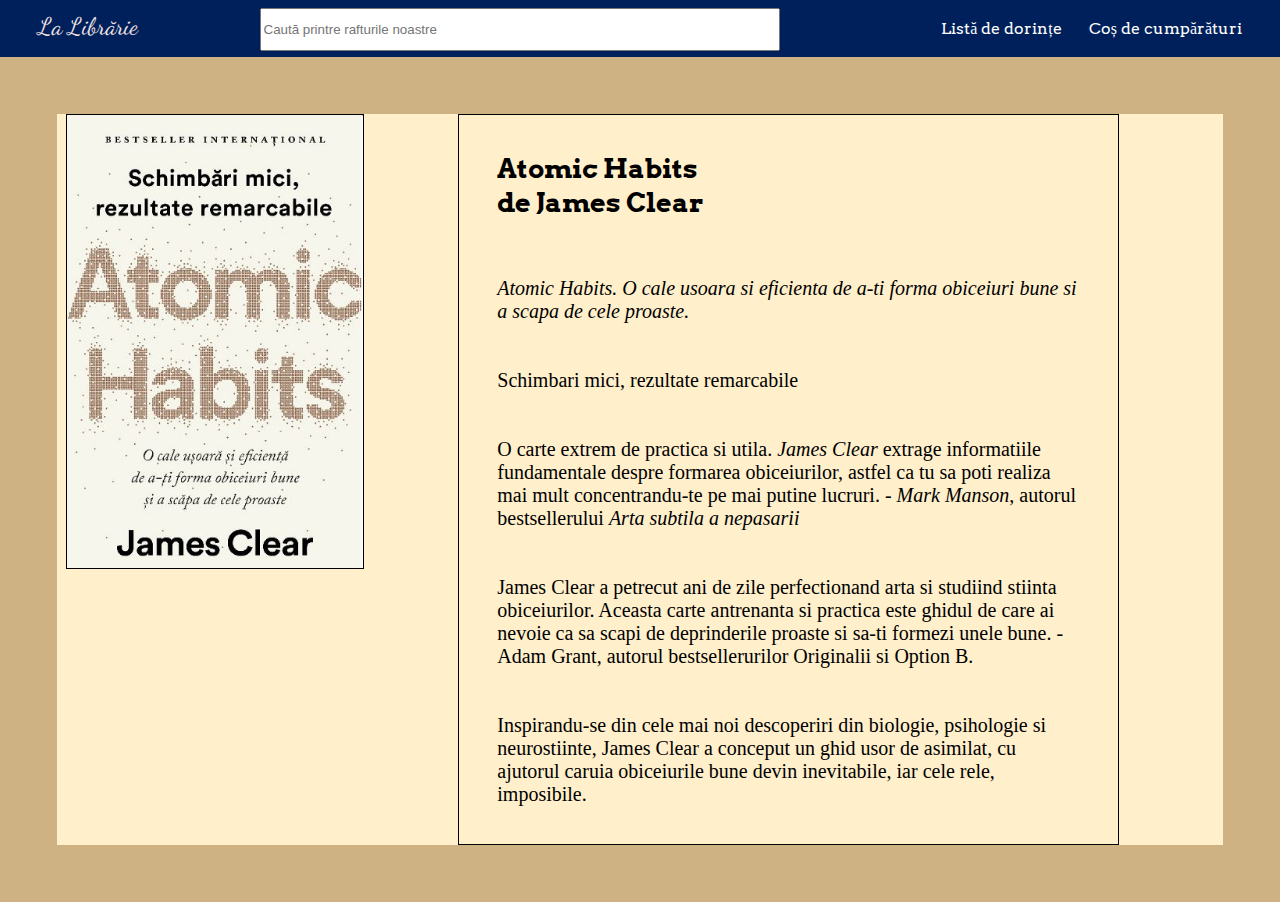
==== Atomic-Habits.html @ 4326ece0 "principal" ====
<!DOCTYPE html>
<html lang="ro">
  <head>
    <meta charset="UTF-8" />
    <title>Atomic Habits</title>
    <meta name="viewport" content="width=device-width,initial-scale=1" />
    <link rel="stylesheet" href="" />
    <link rel="icon" type="image/x-icon" href="./resurse/poza carte.jpg" />
    <link rel="preconnect" href="https://fonts.googleapis.com" />
    <link rel="preconnect" href="https://fonts.gstatic.com" crossorigin />
    <link rel="preconnect" href="https://fonts.googleapis.com" />
    <link rel="preconnect" href="https://fonts.gstatic.com" crossorigin />
    <link rel="preconnect" href="https://fonts.googleapis.com" />
    <link rel="preconnect" href="https://fonts.googleapis.com" />
    <link rel="preconnect" href="https://fonts.gstatic.com" crossorigin />
    <link
      href="https://fonts.googleapis.com/css2?family=Dancing+Script&display=swap"
      rel="stylesheet"
    />
    <link
      rel="stylesheet"
      href="https://fonts.googleapis.com/css2?family=Material+Symbols+Outlined:opsz,wght,FILL,GRAD@48,400,0,0"
    />
    <link rel="preconnect" href="https://fonts.googleapis.com" />
    <link rel="preconnect" href="https://fonts.gstatic.com" crossorigin />
    <link
      href="https://fonts.googleapis.com/css2?family=Arvo&display=swap"
      rel="stylesheet"
    />
    <link
      rel="stylesheet"
      href="https://fonts.googleapis.com/css2?family=Material+Symbols+Outlined:opsz,wght,FILL,GRAD@20..48,100..700,0..1,-50..200"
    />

    <link rel="stylesheet" href="styles.css" />
  </head>
  <body>
    <div class="header">
      <div class="firstline">
        <div class="logo">La Librărie</div>
        <input
          id="autoCompleteMobile"
          autocomplete="off"
          aria-controls="autoComplete_list"
          aria-autocomplete="both"
          placeholder="Caută printre rafturile noastre"
          value=""
        />
        <ul class="links">
          <li><a href="./wishlist.html">Listă de dorințe</a></li>
          <li><a href="./cos.html">Coș de cumpărături</a></li>
        </ul>
      </div>
    </div>
    <div class="prezentare-carte">
      <div id="stanga">
        <img
          src="./resurse/atomic-habits.jpg"
          id="imagine"
          alt="coperta cărții Atomic Habits"
        />
      </div>
      <div id="dreapta">
        <div class="titlu">
          Atomic Habits
          <br />
          de James Clear
          <br />
        </div>

        <div class="descriere-carte">
          <i
            >Atomic Habits. O cale usoara si eficienta de a-ti forma obiceiuri
            bune si a scapa de cele proaste.</i
          >
          <br />
          <br />
          <br />
          Schimbari mici, rezultate remarcabile
          <br />
          <br />
          <br />
          O carte extrem de practica si utila. <i>James Clear</i> extrage
          informatiile fundamentale despre formarea obiceiurilor, astfel ca tu
          sa poti realiza mai mult concentrandu-te pe mai putine lucruri. -<i>
            Mark Manson</i
          >, autorul bestsellerului <i>Arta subtila a nepasarii</i>
          <br />
          <br />
          <br />
          James Clear a petrecut ani de zile perfectionand arta si studiind
          stiinta obiceiurilor. Aceasta carte antrenanta si practica este ghidul
          de care ai nevoie ca sa scapi de deprinderile proaste si sa-ti formezi
          unele bune. - Adam Grant, autorul bestsellerurilor Originalii si
          Option B.
          <br />
          <br />
          <br />
          Inspirandu-se din cele mai noi descoperiri din biologie, psihologie si
          neurostiinte, James Clear a conceput un ghid usor de asimilat, cu
          ajutorul caruia obiceiurile bune devin inevitabile, iar cele rele,
          imposibile.
        </div>
      </div>

      <div class="cumpara"></div>
    </div>
  </body>
</html>
---- styles.css ----
.firstline{
    display: flex;
    margin-top: 0;

   justify-content: space-between;
   align-items: baseline;
  
}
ul{
    list-style-type: none;
    display: flex;
    gap: 1.5em;
    font-size: 18px;
}
a{

    text-decoration: none;
    color:  #fdfdfd;
    font-size: 16px;
    font-family: 'Arvo', serif;
    
   
   }
   .links{
       display: flex;
   }
   .logo{
    font-family: 'Dancing Script', cursive;
    color: #f0e3e3;
    font-size: 24px;
    display: flex;
}
.header{
   background-color: #00205b;
    position: -webkit-sticky;
    position: sticky;
    top: 0;
}
body{
    display:flex;
    flex-direction: column;
    background-color:#CFB284;
    
    margin: 0;
}
ul.links{
    padding-right: 1cm;
    
}
div.logo{
    padding-left: 1cm;
    background-color: inherit;
}
input{
    align-items: center;
    width: 40%;
    height: 1cm;
  
   
}  
.mid{
    margin-left: 1.5cm;
    margin-right: 1.5cm;
    background-color: #FFEFCB;
    display: flex;
    flex-wrap: wrap;
    align-items: flex-start;
    justify-content: center;
    flex: 1;
}        
.carte{
   
    
    height: 10cm;
    width: 4.7cm;
    margin: 0.5cm;
    border:0.2cm;
    border-style: solid;
    border-color: black;
    border-width: 0.01cm;
    padding: 0.1cm;
    background-color: #CFB284;
  
    display: flex;
    justify-content:center;
    align-items: center;
    flex-direction: column;
    
 
}
.imagine{
    height: 6cm;
    width: auto;
}


.container {
    color: #00205b;
	text-align: center;
	font-size: 20pt;
	font-family: 'arial';
   justify-content:space-between;
   align-items: center;
   flex-direction: row;
   display: flex;
   gap:0.2cm;

}

.pret{
    height: 1cm;
   margin-top: 0.5cm;
    color: #FFEFCB;
    display: flex;
}

.material-symbols-outlined{
    display: flex;
    color:red;
    font-size: 0.8cm;
}
.prezentare-carte{
    display: flex;
    margin: 1.5cm;
    background-color: #CFB284;
    justify-content: center;
    gap: 2.5cm;
    background-color: #FFEFCB;
   

}
#imagine{
    height: 12cm;
    width: auto;
    border:0.2cm;
    border-style: solid;
    border-color: black;
    border-width: 0.01cm;
}
#stanga{
    display: flex;
}
#dreapta{
    display: flex;
    flex-direction:column;
    gap: 1.5cm;
    font-size: 20px;
    width: 50%;
    border:0.2cm;
    border-style: solid;
    border-color: black;
    border-width: 0.01cm;
    padding: 1cm;
}
.titlu{
    font-size: 27px;
    font-family: 'Arvo', serif;
    font-weight: 700;
}
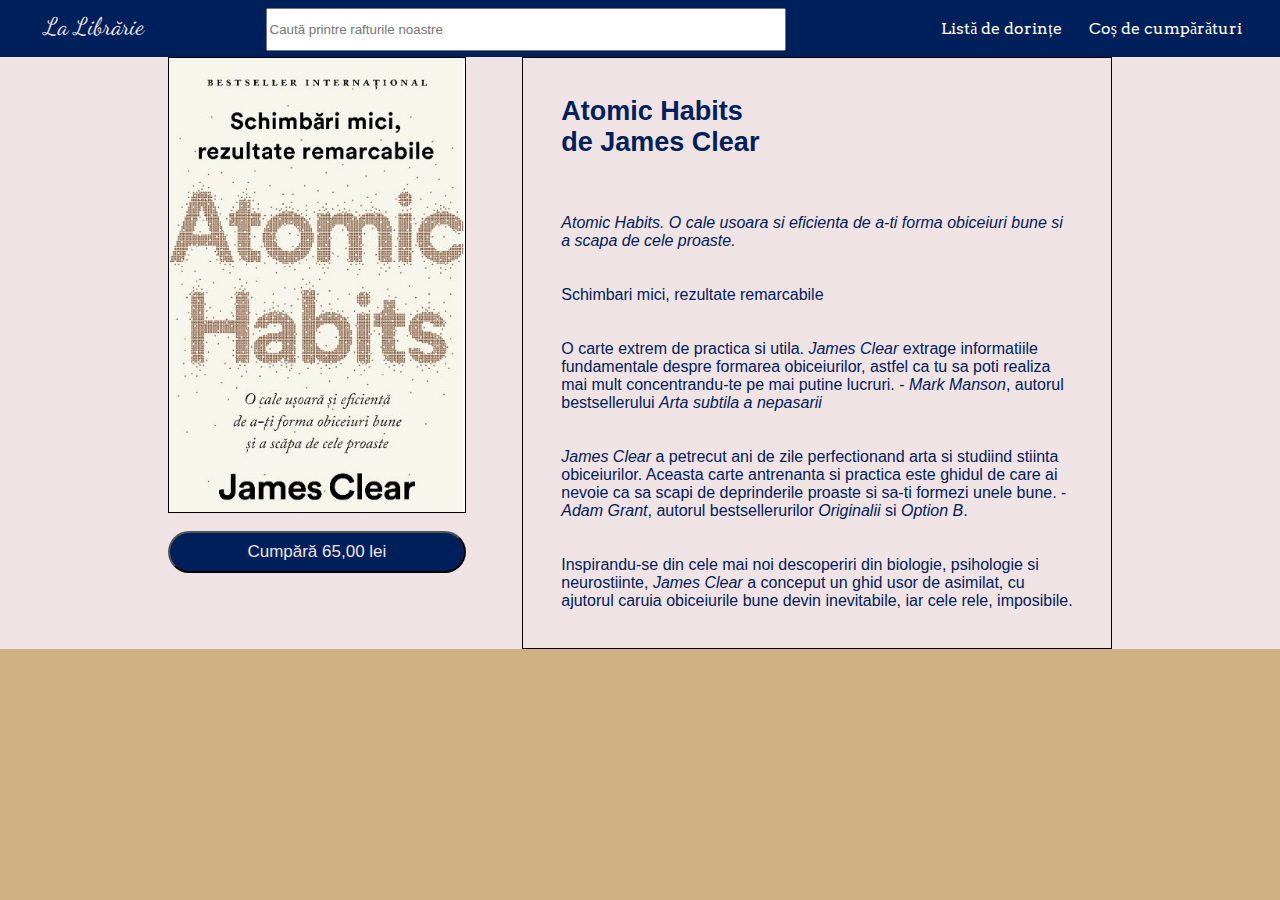
==== commit 6db0935c: "termin pagina atomic habits" ====
--- a/Atomic-Habits.html
+++ b/Atomic-Habits.html
@@ -37,7 +37,9 @@
   <body>
     <div class="header">
       <div class="firstline">
-        <div class="logo">La Librărie</div>
+        <a href="./index.html">
+        <button class="buton"><div class="logo">La Librărie</div></button>
+        </a>
         <input
           id="autoCompleteMobile"
           autocomplete="off"
@@ -58,10 +60,12 @@
           src="./resurse/atomic-habits.jpg"
           id="imagine"
           alt="coperta cărții Atomic Habits"
+          
         />
+        <button id="buton">Cumpără 65,00 lei</button>
       </div>
       <div id="dreapta">
-        <div class="titlu">
+        <div id="titlu">
           Atomic Habits
           <br />
           de James Clear
@@ -88,22 +92,22 @@
           <br />
           <br />
           <br />
-          James Clear a petrecut ani de zile perfectionand arta si studiind
+          <i>James Clear</i> a petrecut ani de zile perfectionand arta si studiind
           stiinta obiceiurilor. Aceasta carte antrenanta si practica este ghidul
           de care ai nevoie ca sa scapi de deprinderile proaste si sa-ti formezi
-          unele bune. - Adam Grant, autorul bestsellerurilor Originalii si
-          Option B.
+          unele bune. - <i>Adam Grant</i>, autorul bestsellerurilor <i>Originalii</i> si
+          <i>Option B</i>.
           <br />
           <br />
           <br />
           Inspirandu-se din cele mai noi descoperiri din biologie, psihologie si
-          neurostiinte, James Clear a conceput un ghid usor de asimilat, cu
+          neurostiinte, <i>James Clear</i> a conceput un ghid usor de asimilat, cu
           ajutorul caruia obiceiurile bune devin inevitabile, iar cele rele,
           imposibile.
         </div>
       </div>
 
-      <div class="cumpara"></div>
+      
     </div>
   </body>
 </html>
--- a/styles.css
+++ b/styles.css
@@ -121,11 +121,13 @@
 }
 .prezentare-carte{
     display: flex;
-    margin: 1.5cm;
+    
+   
     background-color: #CFB284;
     justify-content: center;
-    gap: 2.5cm;
-    background-color: #FFEFCB;
+   
+    background-color: #f0e3e3;
+    align-items: center;
    
 
 }
@@ -136,24 +138,59 @@
     border-style: solid;
     border-color: black;
     border-width: 0.01cm;
+        display: flex;
+        
+        
 }
 #stanga{
     display: flex;
+    align-self: start;
+    justify-content: center;
+    flex-direction:column;
+    margin-right: 1.5cm;
+    gap: 0.5cm;
+    
 }
 #dreapta{
     display: flex;
     flex-direction:column;
     gap: 1.5cm;
     font-size: 20px;
-    width: 50%;
     border:0.2cm;
     border-style: solid;
     border-color: black;
     border-width: 0.01cm;
     padding: 1cm;
+    width: 40%;
 }
-.titlu{
+#titlu{
     font-size: 27px;
-    font-family: 'Arvo', serif;
-    font-weight: 700;
+    font-weight: 800;
+    font-family: -apple-system,BlinkMacSystemFont,"Segoe UI",Roboto,
+    "Helvetica Neue",Arial,"Noto Sans",sans-serif,"Apple Color Emoji","Segoe UI Emoji","Segoe UI Symbol"
+    ,"Noto Color Emoji";
+    color: #00205b;
+}
+.descriere-carte{
+    font-size: 16px;
+    color: #00205B;
+    font-family: -apple-system,BlinkMacSystemFont,"Segoe UI",Roboto,
+    "Helvetica Neue",Arial,"Noto Sans",sans-serif,"Apple Color Emoji","Segoe UI Emoji","Segoe UI Symbol"
+    ,"Noto Color Emoji";
+}
+.buton{
+    background-color: inherit;
+    border-style:hidden;
+}
+#buton{
+    border-radius: 25px;
+    background-color: #00205B;
+    color: #f0e3e3;
+    font-size: 17px;
+    
+    font-family: -apple-system,BlinkMacSystemFont,"Segoe UI",Roboto,
+    "Helvetica Neue",Arial,"Noto Sans",sans-serif,"Apple Color Emoji","Segoe UI Emoji","Segoe UI Symbol"
+    ,"Noto Color Emoji";
+    height: 1.1cm;
+
 }